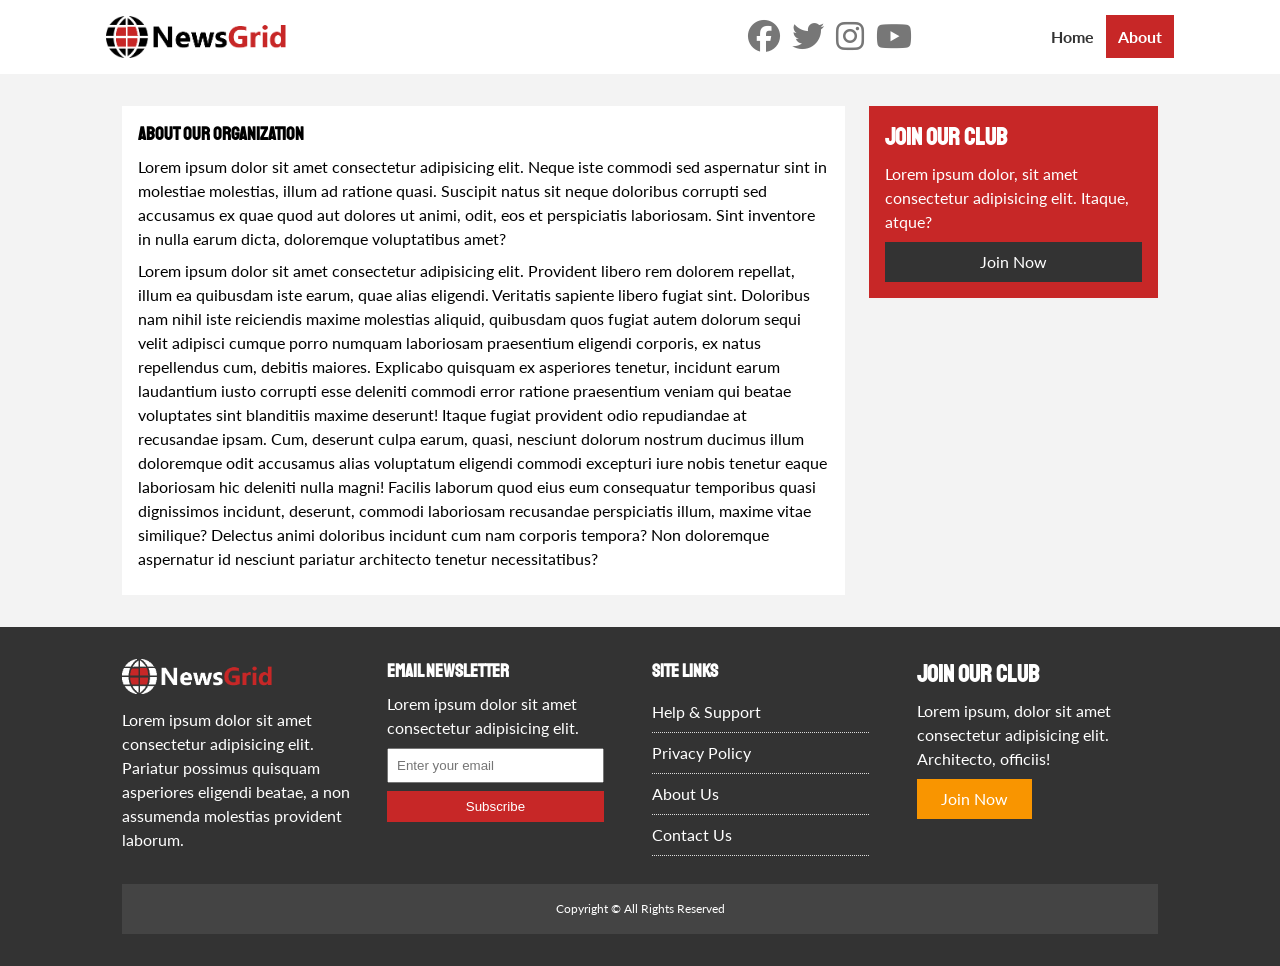
==== about.html @ ef83f4b9 "add about.html" ====
<!DOCTYPE html>
<html lang="en">
  <head>
    <meta charset="UTF-8" />
    <meta name="viewport" content="width=device-width, initial-scale=1.0" />
    <link
      rel="stylesheet"
      href="https://cdnjs.cloudflare.com/ajax/libs/font-awesome/6.7.2/css/all.min.css"
      integrity="sha512-Evv84Mr4kqVGRNSgIGL/F/aIDqQb7xQ2vcrdIwxfjThSH8CSR7PBEakCr51Ck+w+/U6swU2Im1vVX0SVk9ABhg=="
      crossorigin="anonymous"
      referrerpolicy="no-referrer"
    />
    <link rel="preconnect" href="https://fonts.googleapis.com" />
    <link rel="preconnect" href="https://fonts.gstatic.com" crossorigin />
    <link
      href="https://fonts.googleapis.com/css2?family=Lato:ital,wght@0,100;0,300;0,400;0,700;0,900;1,100;1,300;1,400;1,700;1,900&family=Staatliches&display=swap"
      rel="stylesheet"
    />
    <link rel="stylesheet" href="css/main.css" />
    <link
      rel="stylesheet"
      media="screen and (max-width: 768px)"
      href="css/mobile.css"
    />
    <link rel="shortcut icon" type="image/x-icon" href="favicon.ico" />
    <title>NewsGrid | Latest News</title>
  </head>
  <body>
    <nav id="main-nav">
      <div class="container">
        <img src="img/logo.png" alt="NewsGrid Logo" class="logo" />
        <div class="social">
          <a href="https://facebook.com"
            ><i class="fab fa-facebook fa-2x" target="_blank"></i
          ></a>
          <a href="https://twitter.com"
            ><i class="fab fa-twitter fa-2x" target="_blank"></i
          ></a>
          <a href="https://instagram.com"
            ><i class="fab fa-instagram fa-2x" target="_blank"></i
          ></a>
          <a href="https://youtube.com"
            ><i class="fab fa-youtube fa-2x" target="_blank"></i
          ></a>
        </div>
        <ul>
          <li><a href="index.html">Home</a></li>
          <li><a href="about.html" class="current">About</a></li>
        </ul>
      </div>
    </nav>

    <!-- About -->
    <section id="about">
      <div class="container">
        <div class="page-container">
          <article class="card">
            <h1 class="l-heading">About Our Organization</h1>
            <p>
              Lorem ipsum dolor sit amet consectetur adipisicing elit. Neque
              iste commodi sed aspernatur sint in molestiae molestias, illum ad
              ratione quasi. Suscipit natus sit neque doloribus corrupti sed
              accusamus ex quae quod aut dolores ut animi, odit, eos et
              perspiciatis laboriosam. Sint inventore in nulla earum dicta,
              doloremque voluptatibus amet?
            </p>
            <p>
              Lorem ipsum dolor sit amet consectetur adipisicing elit. Provident
              libero rem dolorem repellat, illum ea quibusdam iste earum, quae
              alias eligendi. Veritatis sapiente libero fugiat sint. Doloribus
              nam nihil iste reiciendis maxime molestias aliquid, quibusdam quos
              fugiat autem dolorum sequi velit adipisci cumque porro numquam
              laboriosam praesentium eligendi corporis, ex natus repellendus
              cum, debitis maiores. Explicabo quisquam ex asperiores tenetur,
              incidunt earum laudantium iusto corrupti esse deleniti commodi
              error ratione praesentium veniam qui beatae voluptates sint
              blanditiis maxime deserunt! Itaque fugiat provident odio
              repudiandae at recusandae ipsam. Cum, deserunt culpa earum, quasi,
              nesciunt dolorum nostrum ducimus illum doloremque odit accusamus
              alias voluptatum eligendi commodi excepturi iure nobis tenetur
              eaque laboriosam hic deleniti nulla magni! Facilis laborum quod
              eius eum consequatur temporibus quasi dignissimos incidunt,
              deserunt, commodi laboriosam recusandae perspiciatis illum, maxime
              vitae similique? Delectus animi doloribus incidunt cum nam
              corporis tempora? Non doloremque aspernatur id nesciunt pariatur
              architecto tenetur necessitatibus?
            </p>
          </article>
          <aside class="card bg-primary">
            <h2>Join Our Club</h2>
            <p>
              Lorem ipsum dolor, sit amet consectetur adipisicing elit. Itaque,
              atque?
            </p>
            <a href="#" class="btn btn-dark btn-block">Join Now</a>
          </aside>
        </div>
      </div>
    </section>

    <!-- Footer -->
    <footer id="main-footer" class="py-2">
      <div class="container footer-container">
        <div>
          <img src="img/logo_light.png" alt="NewsGrid" />
          <p>
            Lorem ipsum dolor sit amet consectetur adipisicing elit. Pariatur
            possimus quisquam asperiores eligendi beatae, a non assumenda
            molestias provident laborum.
          </p>
        </div>
        <div>
          <h3>Email Newsletter</h3>
          <p>Lorem ipsum dolor sit amet consectetur adipisicing elit.</p>
          <form>
            <input type="email" placeholder="Enter your email" />
            <input type="submit" value="Subscribe" class="btn btn-primary" />
          </form>
        </div>
        <div>
          <h3>Site Links</h3>
          <ul class="list">
            <li><a href="#">Help & Support</a></li>
            <li><a href="#">Privacy Policy</a></li>
            <li><a href="#">About Us</a></li>
            <li><a href="#">Contact Us</a></li>
          </ul>
        </div>
        <div>
          <h2>Join Our Club</h2>
          <p>
            Lorem ipsum, dolor sit amet consectetur adipisicing elit.
            Architecto, officiis!
          </p>
          <a href="#" class="btn btn-secondary">Join Now</a>
        </div>
        <div>
          <p>Copyright &copy; All Rights Reserved</p>
        </div>
      </div>
    </footer>
  </body>
</html>
---- css/main.css ----
/* CSS Variables */

:root {
  --primary-color: #c72727;
  --secondary-color: #f99500;
  --light-color: #f3f3f3;
  --dark-color: #333;
  --max-width: 1100px;
}

.category {
  --sport-color: #f99500;
  --ent-color: #a66bbe;
  --tech-color: #009cff;
}

/* Global */

* {
  margin: 0;
  padding: 0;
  box-sizing: border-box;
}

body {
  font-family: 'Lato', sans-serif;
  background-color: var(--light-color);
  line-height: 1.5;
}

a {
  text-decoration: none;
  color: var(--dark-color);
}

ul {
  list-style: none;
}

p {
  margin: 0.5rem 0;
}

img {
  width: 100%;
}

h1,
h2,
h3,
h4,
h5,
h6 {
  font-family: 'Staatliches', cursive;
  margin-bottom: 0.55rem;
  line-height: 1.3;
}

.container {
  max-width: var(--max-width);
  margin: auto;
  padding: 0 2rem;
  overflow: hidden;
}

.category {
  display: inline-block;
  color: #fff;
  font-size: 0.55rem;
  text-transform: uppercase;
  padding: 0.4rem 0.6rem;
  border-radius: 15px;
  margin-bottom: 0.5rem;
}

.category-sports {
  background: var(--sport-color);
}

.category-ent {
  background: var(--ent-color);
}

.category-tech {
  background: var(--tech-color);
}

/* Buttons */

.btn {
  display: inline-block;
  border: none;
  background: var(--dark-color);
  color: #fff;
  padding: 0.5rem 1.5rem;
}

.btn-light {
  background: var(--light-color);
  color: var(--dark-color);
}

.btn-primary {
  background: var(--primary-color);
  color: #fff;
}

.btn-secondary {
  background: var(--secondary-color);
  color: #fff;
}

.btn-block {
  display: block;
  width: 100%;
  text-align: center;
}

.btn:hover {
  opacity: 0.8;
}

.card {
  background: #fff;
  padding: 1rem;
}

/* Backgrounds */

.bg-dark {
  background: var(--dark-color);
  color: #fff;
}

.bg-light {
  background: var(--light-color);
  color: var(--dark-color);
}

.bg-primary {
  background: var(--primary-color);
  color: #fff;
}

.bg-secondary {
  background: var(--secondary-color);
  color: #fff;
}

.bg-dark h1,
.bg-dark h2,
.bg-dark h3,
.bg-dark a,
.bg-primary h1,
.bg-primary h2,
.bg-primary h3,
.bg-primary a,
.bg-secondary h1,
.bg-secondary h2,
.bg-secondary h3,
.bg-secondary a {
  color: #fff;
}

/* Padding */

.p-1 {
  padding: 1.5rem;
}

.p-2 {
  padding: 2rem;
}

.p-3 {
  padding: 3rem;
}

.py-1 {
  padding: 1.5rem 0;
}

.py-2 {
  padding: 2rem 0;
}

.py-3 {
  padding: 3rem 0;
}

.list li {
  padding: 0.5rem 0;
  border-bottom: 1px dotted #ddd;
  width: 90%;
}

.list li a:hover {
  color: var(--primary-color) !important;
}

/* Inner Page Container */

.page-container {
  display: grid;
  grid-template-columns: 5fr 2fr;
  margin: 2rem 0;
  gap: 1.5rem;
}

.page-container > *:first-child {
  grid-row: 1 / span 3;
}

/* Navigation */

#main-nav {
  background: #fff;
  position: sticky;
  top: 0;
  z-index: 2;
}

#main-nav .container {
  display: grid;
  grid-template-columns: 6fr 3fr 2fr;
  padding: 1rem;
  align-items: center;
}

#main-nav .logo {
  width: 180px;
}

#main-nav ul {
  justify-self: end;
  display: flex;
}

#main-nav ul li a {
  padding: 0.75rem;
  font-weight: bold;
}

#main-nav ul li a.current {
  background: var(--primary-color);
  color: #fff;
}

#main-nav ul li a:hover {
  background: var(--light-color);
  color: var(--dark-color);
}

#main-nav .social {
  justify-self: center;
}

#main-nav .social a {
  margin-right: 0.5rem;
  color: #777;
}

/* Showcase */

#showcase {
  color: #fff;
  background: #333;
  padding: 2rem;
  position: relative;
}

#showcase::before {
  content: '';
  position: absolute;
  top: 0;
  left: 0;
  width: 100%;
  height: 100%;
  background: url('../img/featured.jpg') no-repeat center center/cover;
  opacity: 0.4;
}

#showcase .showcase-container {
  display: grid;
  grid-template-columns: repeat(2, 1fr);
  justify-content: center;
  align-items: center;
  height: 50vh;
}

#showcase .showcase-content {
  z-index: 1;
}

#showcase .showcase-content p {
  margin-bottom: 1rem;
}

/* Home Articles */

#home-articles .articles-container {
  display: grid;
  grid-template-columns: repeat(3, 1fr);
  gap: 1rem;
}

#home-articles .articles-container > *:first-child,
#home-articles .articles-container > *:last-child {
  display: grid;
  grid-template-columns: repeat(2, 1fr);
  gap: 1rem;
  grid-column: 1 / span 2;
  align-items: center;
}

#home-articles .articles-container > *:last-child {
  grid-column: 2 / span 2;
}

/* Footer */

#main-footer {
  background-color: var(--dark-color);
  color: #fff;
}

#main-footer img {
  width: 150px;
}

#main-footer a {
  color: #fff;
}

#main-footer .footer-container {
  display: grid;
  grid-template-columns: repeat(4, 1fr);
  gap: 1.5rem;
}

#main-footer .footer-container > *:last-child {
  background-color: #444;
  padding: 0.5rem;
  grid-column: 1 / span 4;
  text-align: center;
  font-size: 0.75rem;
}

#main-footer .footer-container input[type='email'] {
  width: 90%;
  padding: 0.5rem;
  margin-bottom: 0.5rem;
}

#main-footer .footer-container input[type='submit'] {
  width: 90%;
}
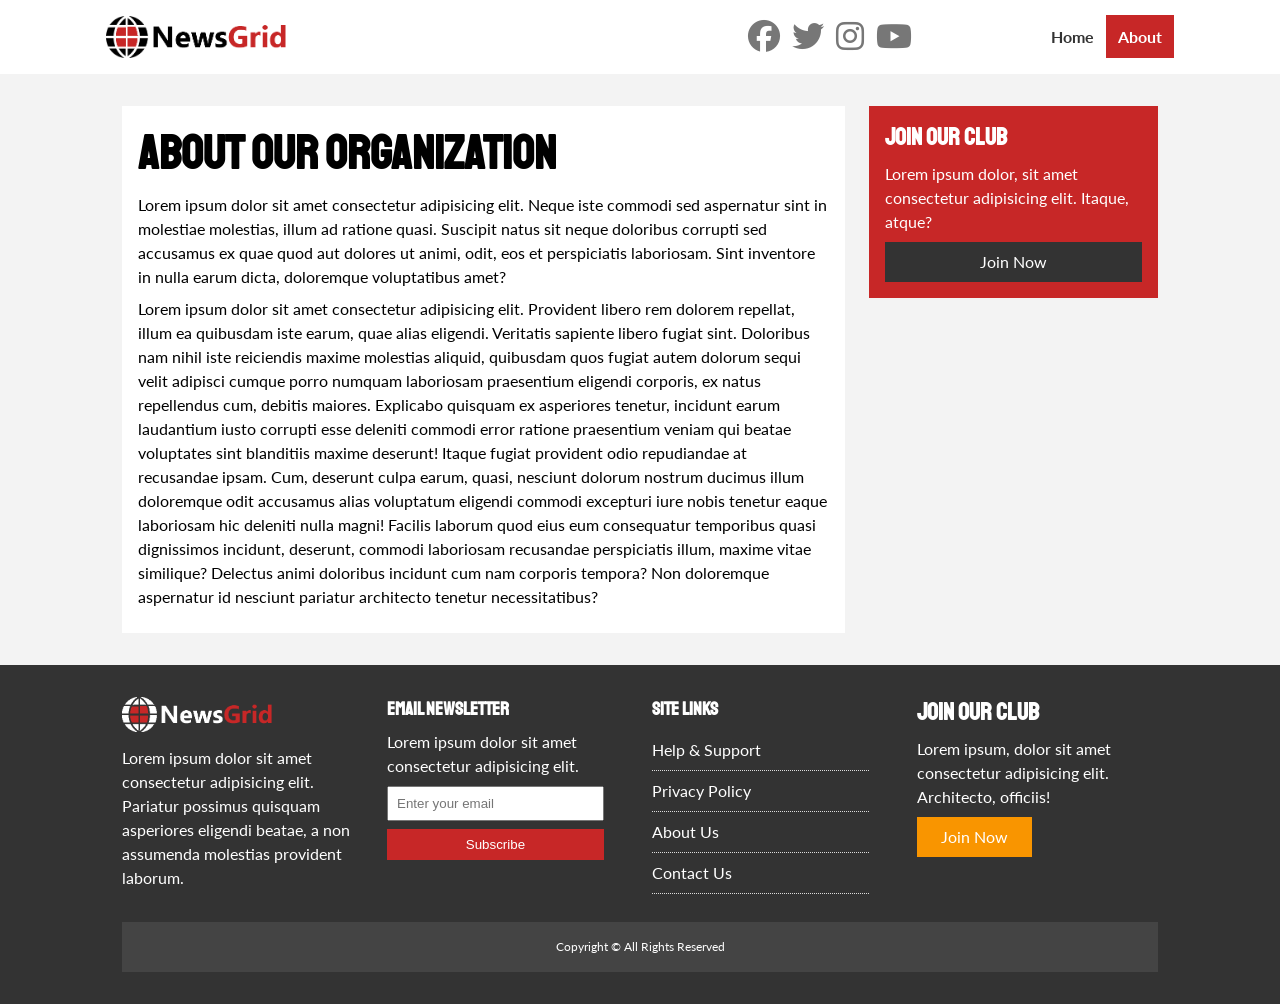
==== commit 0277bc0f: "add article.html" ====
--- a/about.html
+++ b/about.html
@@ -23,7 +23,7 @@
       href="css/mobile.css"
     />
     <link rel="shortcut icon" type="image/x-icon" href="favicon.ico" />
-    <title>NewsGrid | Latest News</title>
+    <title>NewsGrid | About</title>
   </head>
   <body>
     <nav id="main-nav">
--- a/css/main.css
+++ b/css/main.css
@@ -198,6 +198,10 @@
   color: var(--primary-color) !important;
 }
 
+.l-heading {
+  font-size: 3rem;
+}
+
 /* Inner Page Container */
 
 .page-container {
@@ -317,6 +321,21 @@
   grid-column: 2 / span 2;
 }
 
+#article .meta {
+  display: flex;
+  justify-content: space-between;
+  align-items: center;
+  padding: 0.4rem;
+  margin-bottom: 1rem;
+  background-color: #777;
+  color: #fff;
+  border-radius: 10px;
+}
+
+#article .meta .category {
+  margin-top: 0.5rem;
+}
+
 /* Footer */
 
 #main-footer {
